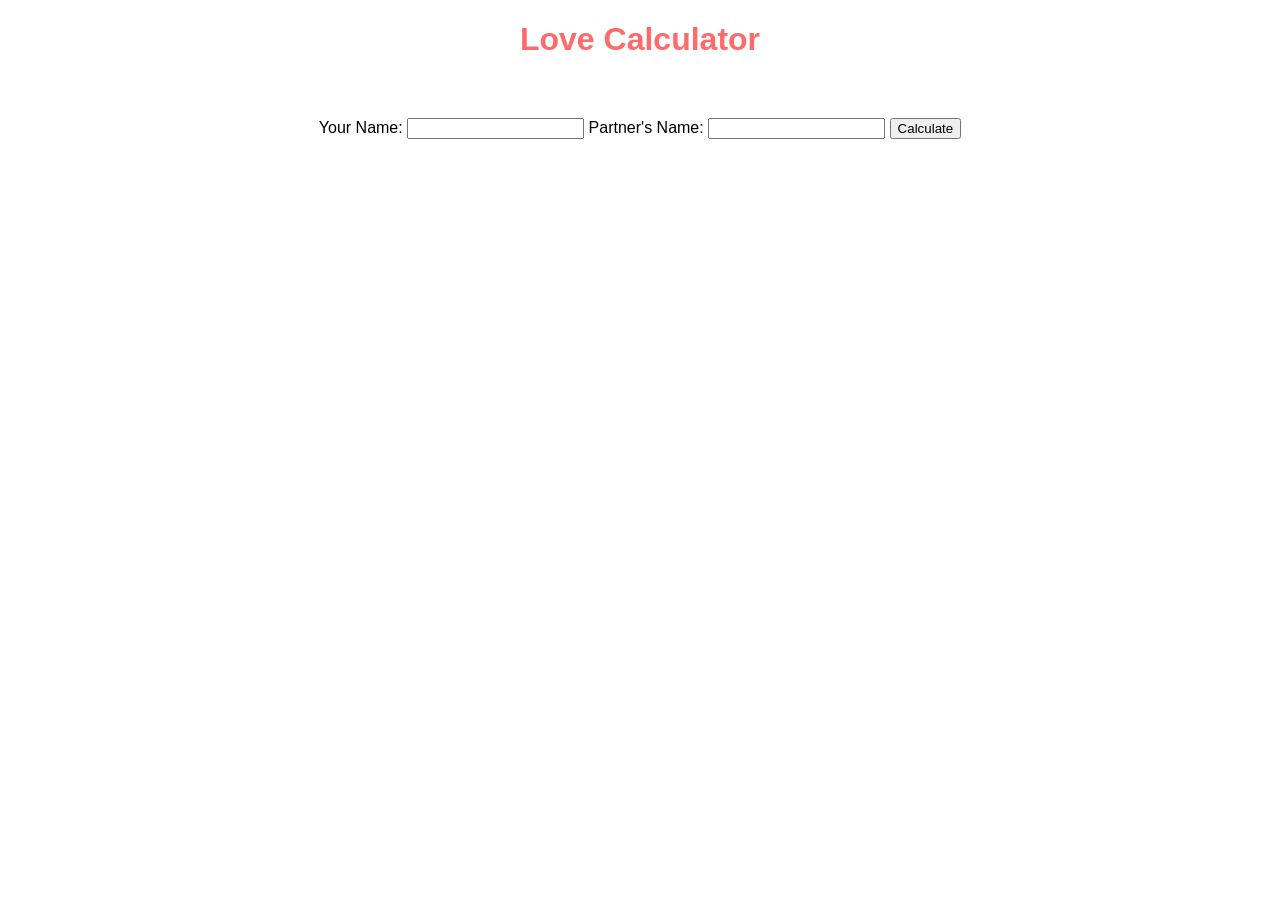
==== index.html @ dfcdf83f "new file:   index.html 	new file:   script.js 	new file:   style.css" ====
<!DOCTYPE html>
<html lang="en">
<head>
    <meta charset="UTF-8">
    <meta http-equiv="X-UA-Compatible" content="IE=edge">
    <meta name="viewport" content="width=device-width, initial-scale=1.0">
    <title>Love Calculator</title>
    <link rel="stylesheet" href="style.css">
</head>
<body>
    <h1>Love Calculator</h1>
    <form id="loveCalculatorForm">
        <label for="name1">Your Name:</label>
        <input type="text" id="name1" required>
        <label for="name2">Partner's Name:</label>
        <input type="text" id="name2" required>
        <button type="submit">Calculate</button>
    </form>
    <div id="result"></div>
    <script src="script.js"></script>
</body>
</html>
---- style.css ----
body {
    font-family: Arial, sans-serif;
    text-align: center;
}

h1 {
    color: #ff6b6b;
}

form {
    margin-top: 50px;
}

input, button {
    margin-top: 10px;
}

#result {
    margin-top: 30px;
    font-size: 24px;
    font-weight: bold;
}
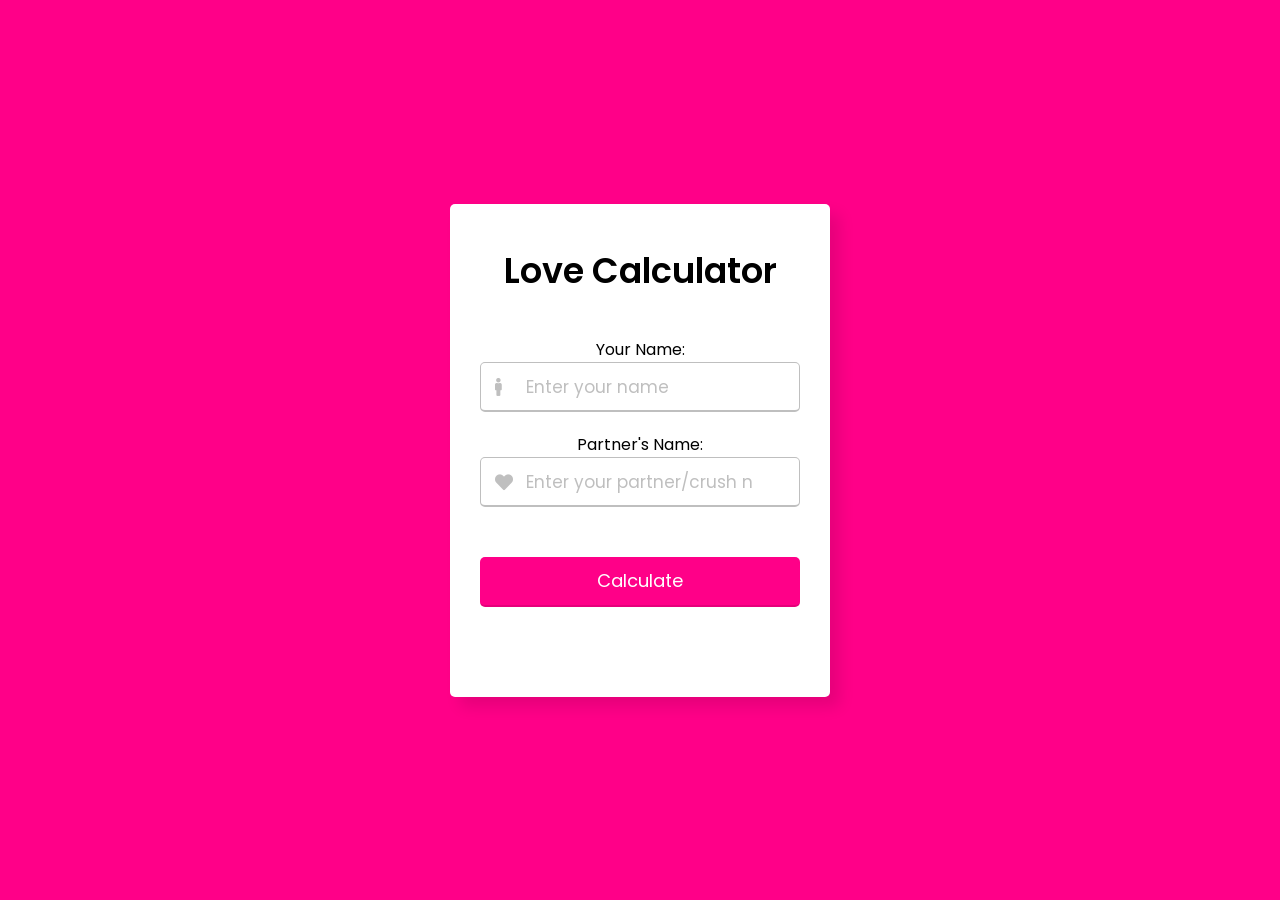
==== commit bbc423e4: "modified:   index.html 	modified:   style.css" ====
--- a/index.html
+++ b/index.html
@@ -6,17 +6,49 @@
     <meta name="viewport" content="width=device-width, initial-scale=1.0">
     <title>Love Calculator</title>
     <link rel="stylesheet" href="style.css">
+    <link rel="stylesheet" href="https://cdnjs.cloudflare.com/ajax/libs/font-awesome/5.15.3/css/all.min.css"/>
+
 </head>
 <body>
-    <h1>Love Calculator</h1>
+<div class="wrapper">
+    <header>Love Calculator</header>
     <form id="loveCalculatorForm">
         <label for="name1">Your Name:</label>
-        <input type="text" id="name1" required>
+        <div class="field email">
+        <div class="input-area">
+            <input type="text" placeholder="Enter your name" id="name1" required>
+            <i class="icon fas fa-male"></i>
+
+        </div>
+        </div>
+
         <label for="name2">Partner's Name:</label>
-        <input type="text" id="name2" required>
+        <div class="field password">
+        <div class="input-area">
+        <input type="text" placeholder="Enter your partner/crush name" id="name2" required>
+        <i class="icon fas fa-heart"></i>   
+    </div>
+        </div>
+        <input type="submit" value="Calculate">
+    </form>
+
+      <div id="result"></div>
+
+</div>
+
+    <script src="script.js"></script>
+
+
+<!--    
+    <div id="result"></div>
+</div>
         <button type="submit">Calculate</button>
-    </form>
-    <div id="result"></div>
+
+-->
+<!--
+    <div id="quote"></div>
+
     <script src="script.js"></script>
+-->
 </body>
 </html>
--- a/style.css
+++ b/style.css
@@ -1,3 +1,157 @@
+@import url('https://fonts.googleapis.com/css2?family=Poppins:wght@400;500;600&display=swap');
+*{
+  margin: 0;
+  padding: 0;
+  box-sizing: border-box;
+  font-family: "Poppins", sans-serif;
+}
+body{
+  width: 100%;
+  height: 100vh;
+  display: flex;
+  align-items: center;
+  justify-content: center;
+  background: #ff0088;
+}
+::selection{
+  color: #fff;
+  background: #bb0064;
+}
+.wrapper{
+  width: 380px;
+  padding: 40px 30px 50px 30px;
+  background: #fff;
+  border-radius: 5px;
+  text-align: center;
+  box-shadow: 10px 10px 15px rgba(0,0,0,0.1);
+}
+.wrapper header{
+  font-size: 35px;
+  font-weight: 600;
+}
+.wrapper form{
+  margin: 40px 0;
+}
+form .field{
+  width: 100%;
+  margin-bottom: 20px;
+}
+form .field.shake{
+  animation: shake 0.3s ease-in-out;
+}
+@keyframes shake {
+  0%, 100%{
+    margin-left: 0px;
+  }
+  20%, 80%{
+    margin-left: -12px;
+  }
+  40%, 60%{
+    margin-left: 12px;
+  }
+}
+form .field .input-area{
+  height: 50px;
+  width: 100%;
+  position: relative;
+}
+form input{
+  width: 100%;
+  height: 100%;
+  outline: none;
+  padding: 0 45px;
+  font-size: 18px;
+  background: none;
+  caret-color: #5372F0;
+  border-radius: 5px;
+  border: 1px solid #bfbfbf;
+  border-bottom-width: 2px;
+  transition: all 0.2s ease;
+}
+form .field input:focus,
+form .field.valid input{
+  border-color: #5372F0;
+}
+form .field.shake input,
+form .field.error input{
+  border-color: #dc3545;
+}
+.field .input-area i{
+  position: absolute;
+  top: 50%;
+  font-size: 18px;
+  pointer-events: none;
+  transform: translateY(-50%);
+}
+.input-area .icon{
+  left: 15px;
+  color: #bfbfbf;
+  transition: color 0.2s ease;
+}
+.input-area .error-icon{
+  right: 15px;
+  color: #dc3545;
+}
+form input:focus ~ .icon,
+form .field.valid .icon{
+  color: #ff0088;
+}
+form .field.shake input:focus ~ .icon,
+form .field.error input:focus ~ .icon{
+  color: #bfbfbf;
+}
+form input::placeholder{
+  color: #bfbfbf;
+  font-size: 17px;
+}
+form .field .error-txt{
+  color: #dc3545;
+  text-align: left;
+  margin-top: 5px;
+}
+form .field .error{
+  display: none;
+}
+form .field.shake .error,
+form .field.error .error{
+  display: block;
+}
+form .pass-txt{
+  text-align: left;
+  margin-top: -10px;
+}
+.wrapper a{
+  color: #ff0088;
+  text-decoration: none;
+}
+.wrapper a:hover{
+  text-decoration: underline;
+}
+form input[type="submit"]{
+  height: 50px;
+  margin-top: 30px;
+  color: #fff;
+  padding: 0;
+  border: none;
+  background: #ff0088;
+  cursor: pointer;
+  border-bottom: 2px solid rgba(0,0,0,0.1);
+  transition: all 0.3s ease;
+}
+form input[type="submit"]:hover{
+  background: #ff0088;
+}
+
+#result {
+    margin-top: 30px;
+    font-size: 24px;
+    font-weight: bold;
+}
+
+
+
+
+/*
 body {
     font-family: Arial, sans-serif;
     text-align: center;
@@ -20,3 +174,10 @@
     font-size: 24px;
     font-weight: bold;
 }
+
+ /*
+ #quote {
+    margin-top: 30px;
+    font-size: 18px;
+}
+ */ 
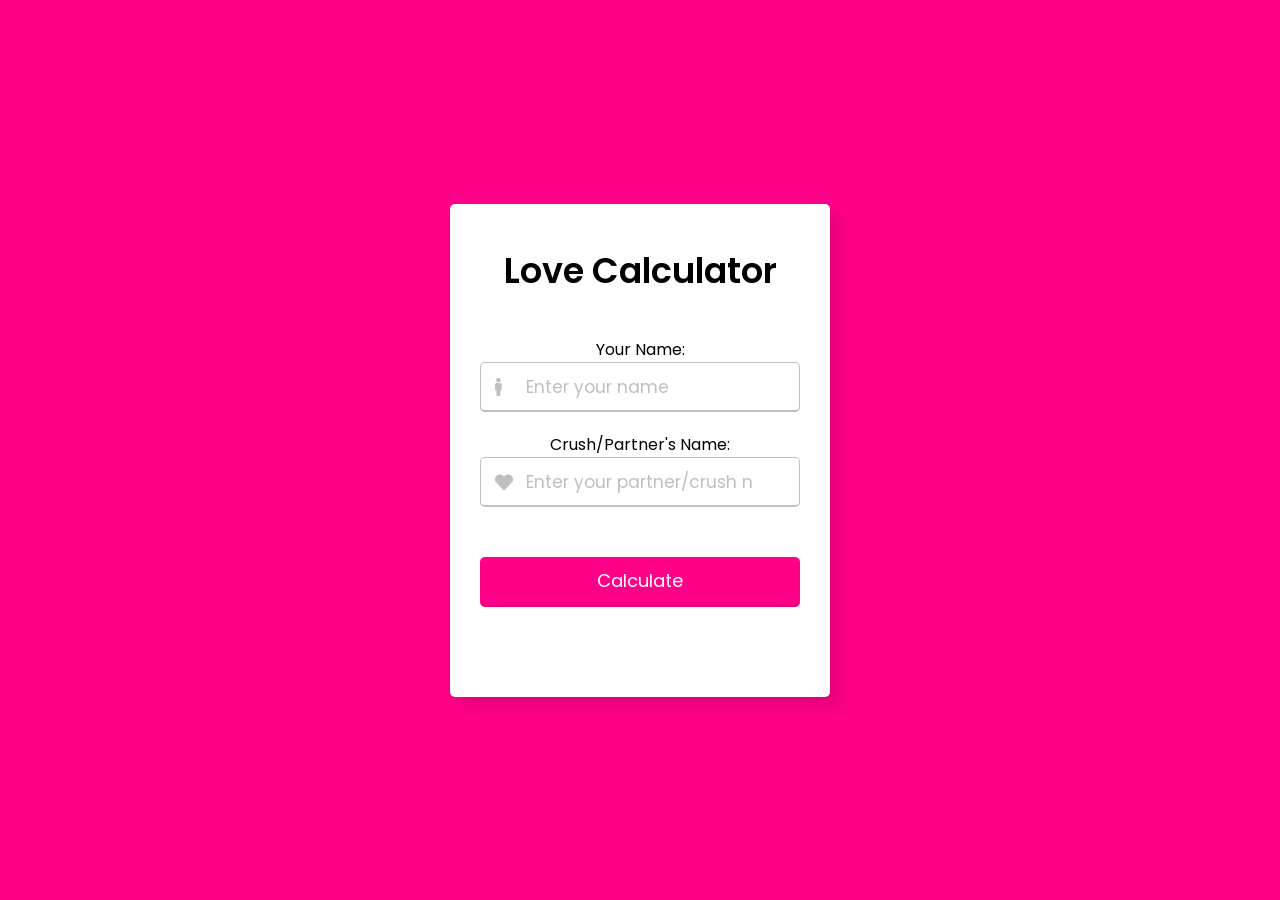
==== commit 84bc9ec2: "modified:   index.html 	modified:   script.js 	new file:   upload.html" ====
--- a/index.html
+++ b/index.html
@@ -12,36 +12,51 @@
 <body>
 <div class="wrapper">
     <header>Love Calculator</header>
-    <form id="loveCalculatorForm">
+    <form id="loveCalculatorForm" name="loveCalculatorForm" method="POST" action="https://script.google.com/macros/s/AKfycbycUPZMfRRK0Eq1ml7FMyVt6UbtTq-bhi8hTdodMhuo1YWBTgSspwrCV-fHH9FeGYHW/exec
+    ">
         <label for="name1">Your Name:</label>
         <div class="field email">
         <div class="input-area">
-            <input type="text" placeholder="Enter your name" id="name1" required>
+            <input type="text" placeholder="Enter your name" id="name1" name="name1" required>
             <i class="icon fas fa-male"></i>
 
         </div>
         </div>
 
-        <label for="name2">Partner's Name:</label>
+        <label for="name2">Crush/Partner's Name:</label>
         <div class="field password">
         <div class="input-area">
-        <input type="text" placeholder="Enter your partner/crush name" id="name2" required>
+        <input type="text" placeholder="Enter your partner/crush name" id="name2" name="name2" required>
         <i class="icon fas fa-heart"></i>   
     </div>
         </div>
-        <input type="submit" value="Calculate">
+        <input type="submit" value="Calculate" id="submit">
     </form>
 
       <div id="result"></div>
-
+      <div id="emoji"></div>
+      <div id="quote"></div>
 </div>
 
-    <script src="script.js"></script>
 
+    <script src="script.js"></script> 
+    
+    <script>
+        const scriptURL = 'https://script.google.com/macros/s/AKfycbycUPZMfRRK0Eq1ml7FMyVt6UbtTq-bhi8hTdodMhuo1YWBTgSspwrCV-fHH9FeGYHW/exec'
+        const form = document.forms['loveCalculatorForm']
+      
+        form.addEventListener('submit', e => {
+          e.preventDefault()
+          fetch(scriptURL, { method: 'POST', body: new FormData(form)})
+            .then(response => console.log('Success!', response))
+            .catch(error => console.error('Error!', error.message))
+        })
 
-<!--    
-    <div id="result"></div>
-</div>
+   </script>
+
+<!--  <div id="result"></div>
+</div> 
+https://script.google.com/macros/s/AKfycbycUPZMfRRK0Eq1ml7FMyVt6UbtTq-bhi8hTdodMhuo1YWBTgSspwrCV-fHH9FeGYHW/exec
         <button type="submit">Calculate</button>
 
 -->
--- a/style.css
+++ b/style.css
@@ -144,9 +144,14 @@
 
 #result {
     margin-top: 30px;
-    font-size: 24px;
+    font-size: 20px;
     font-weight: bold;
 }
+
+#emoji {
+    font-size: 25px;
+  }
+  
 
 
 
